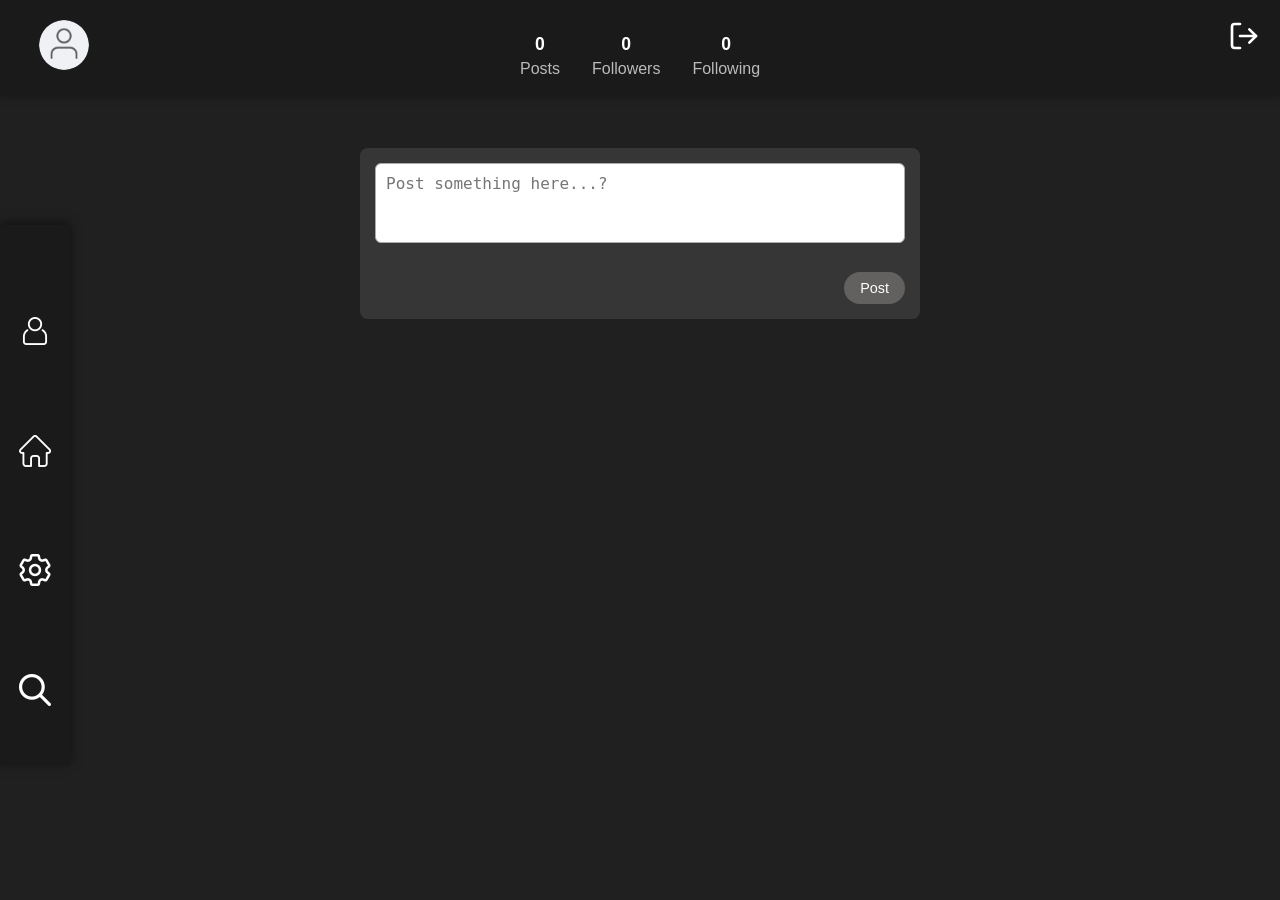
==== home.html @ 0d80cc23 "sidebar done" ====
<!DOCTYPE html>
<html lang="en">
<head>
  <meta charset="UTF-8">
  <meta name="viewport" content="width=device-width, initial-scale=1.0">
  <title>MyApp</title>
  <link rel="stylesheet" href="css/home.css">
</head>

<body class="home-page">

  <header class="home-header">

      <div id="pic-header">
        <a href="profile.html"> <img id="profile-pic" src="media/profile-picture.png"> </a>
        <span id="username-header"></span>
      </div>

      
      <div id="stats-header">
        <div class="stat">
          <span id="posts-count">0</span>
          <p>Posts</p>
        </div>

        <div class="stat">
          <span id="followers-count">0</span>
          <p>Followers</p>
        </div>

        <div class="stat">
          <span id="following-count">0</span>
          <p>Following</p>
        </div>
      </div>
          
      <div id="logout-header">
        <a href="login.html"> <img src="media/log-out.svg"> </a>
      </div>

  </header>
  
  <section>

    <div id="create-post">
      <textarea id="post-input" placeholder="Post something here...?"></textarea>
      <button id="post-button">Post</button>
    </div>

    <div class="feed" id="feed"></div>



  </section>
  
  


  

  <footer>
      <nav id="nav-bars">
      <a href="profile.html"> <img src="media/person.png" class="icon"> </a>
      <a href="home.html"> <img src="media/home.png" class="icon"> </a>
      <a href="setting.html"> <img src="media/setting.png" class="icon"> </a>
      <a href="search.html"> <img src="media/search.png" class="icon"> </a>
        

      </nav>

    </footer>

    <script src="js/home.js"></script>


</body>
</html>
---- css/home.css ----
* {
  margin: 0;
  padding: 0;
  box-sizing: border-box;
}


body {
  font-family: Arial, sans-serif;
  background: #0d0d0dea;
  transition: all ease 250ms;
  line-height: 1.5;
}
.home-page{
  max-width: 600px;
  margin: 0 auto;
  padding: 20px;
}

/********* top header styling *********/
.home-header {
  position: fixed;
  top: 0;
  left: 0;
  background: #1a1a1a;;
  display: flex;
  align-items: center;
  justify-content: center;
  padding: 15px 20px;
  box-shadow: 0 -2px 10px rgba(0,0,0,0.5);
  width: 100%;
  z-index: 1;
}
/********* Top left of home screen *********/
#pic-header{
  display: flex;
  flex-direction: column;
  position: absolute;
  left: 10px;
  
}
#profile-pic{
  width: 50px;
  height: 50px;
  border-radius: 50%;
  cursor: pointer;
  margin-left: 1.8rem;
}
#username-header{
  color: #fff;
  font-weight: bold;
  margin-left: 1rem;
}


/********* center of home screen *********/
#stats-header{
  display: flex;
  gap: 2rem;
  margin-top: 1rem;
}
.stat {
  display: flex;
  flex-direction: column;
  text-align: center;
  color: white;
}
.stat span {
  display: block;
  font-weight: bold;
  font-size: 1.1rem;
}
.stat p {
  font-size: 1rem;
  color: #bbb;
}
#stats-header span { 
  font-weight: bold;
  color: #ffffff;
}

/********* top right of home screen *********/
#logout-header img{
  width: 2rem;
  filter: invert(1);
  position: fixed;
  right: 20px;
  top: 20px;
}
#logout-header img:hover {
  transform: scale(1.1);  
  transition: 0.2s ease;
}


/********* create post styling *********/

#create-post {
  display: flex;
  flex-direction: column;
  gap: 10px;
  padding: 15px;
  border-radius: 8px;
  background-color: #373636;
  margin-top: 8rem;
  margin-bottom: 2rem;
}
#create-post textarea {
  width: 100%;
  min-height: 80px;
  resize: none;
  padding: 10px;
  border-radius: 6px;
  border: 1px solid #aaa;
  font-size: 1rem;
}
#create-post button {
  align-self: flex-end;
  background-color: #636060;
  color: #fff;
  border: none;
  padding: 8px 16px;
  border-radius: 20px;
  cursor: pointer;
  font-size: 0.9em;
  margin-top: 1.2rem;
}
#create-post button:hover {
  background-color: #0d8ddb;
}





/********* feed styling *********/
#feed {
  display: flex;
  flex-direction: column;
  justify-content: center;
  padding-left: 2rem;
  padding-right: 2rem;
}
.post {
  background-color: #373636;
  padding: 15px;
  margin-bottom: 15px;
  border-radius: 8px;
}
.default-pic-post {
  display: block;
  width: 3rem;
  margin-left: 0.8rem;
}
.post-header {
  display: flex;
  justify-content: flex-start;
  gap: 8px;
  font-size: 0.9em;
  color: #ffffff;
  margin-bottom: 8px;
  align-items: center;
}
.post-username {
  font-weight: bold;
  color: #ffffff;
}
.timestamp {
  font-size: 0.8em;
  color: #bbbbbb;
}
.post-content {
  font-size: 1em;
  color: #ffffff;
  margin-top: 8px;
}
.post-actions {
  display: flex;
  gap: 10px;
  margin-top: 10px;
}
.like,
.comment {
  background: none;      
  border: none;                
  cursor: pointer;   
  filter: invert(1);
  z-index: 0;
}
.like:hover img,
.comment:hover img {
  transform: scale(1.1);  
  transition: 0.2s ease;
}



/********** home screen footer **********/
footer {
  position: fixed;
  bottom: 0;
  left: 0;
  width: 100%;
  background-color: #1a1a1a; 
  padding: 12px 0;
  box-shadow: 0 -2px 10px rgba(0,0,0,0.5);
}
#nav-bars{
  display: flex;
  flex-direction: row;
  justify-content: space-around;

}
.icon{
  width: 2rem;
  filter: invert(1);
}
.icon:hover {
  transform: scale(1.1);  
  transition: 0.2s ease;
}




@media screen and (min-width: 700px){

footer{
  position: fixed;
  left: 0;
  height: 60%;
  top: 25%;
  width: 70px;
  padding-top: 50px;
  display: flex;
  flex-direction: column;
}
#nav-bars{
  flex: 1;
  display: flex;
  flex-direction: column;
  align-items: center;
  justify-content: space-around;
}

}
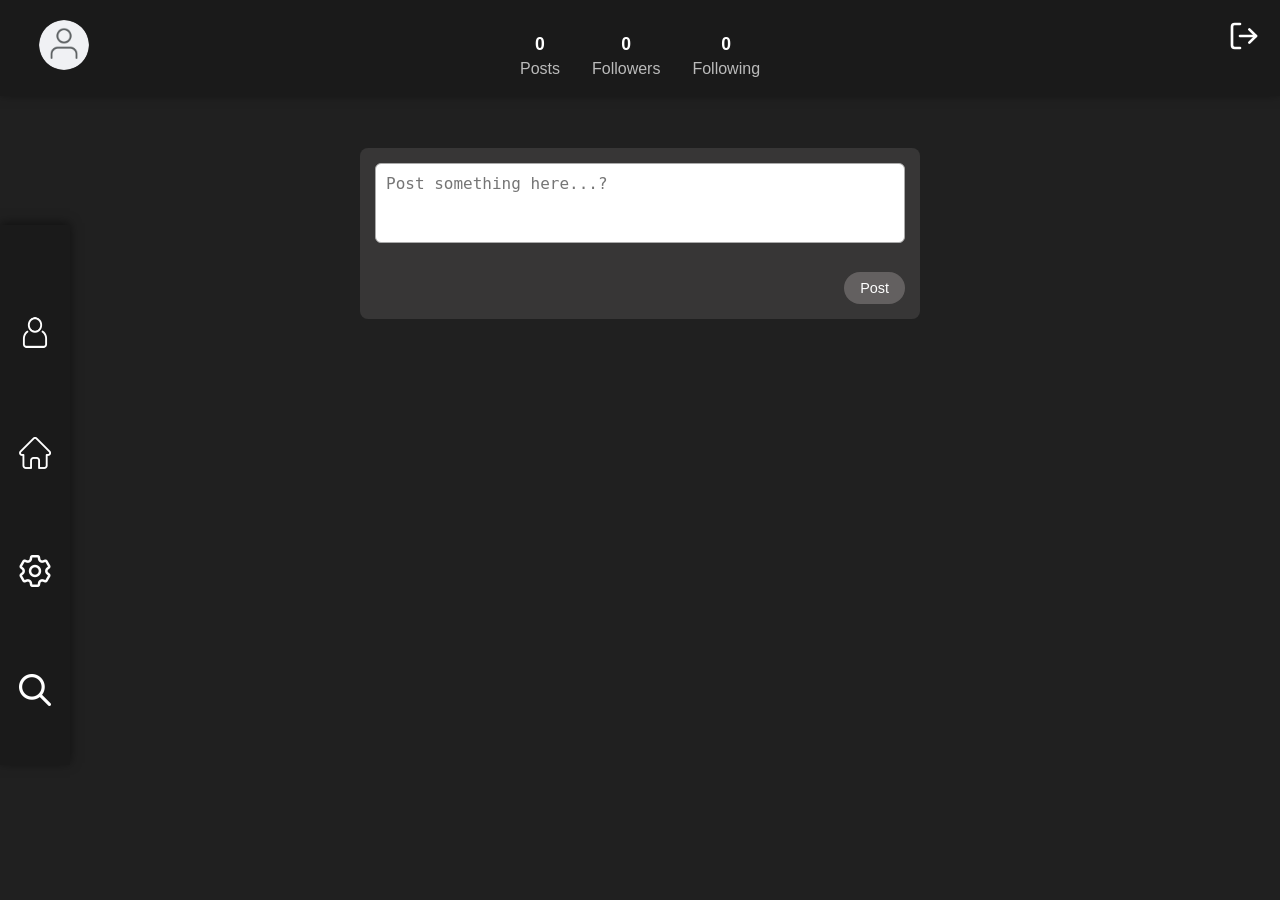
==== commit 704beea5: "update feed" ====
--- a/home.html
+++ b/home.html
@@ -34,9 +34,20 @@
         </div>
       </div>
           
+      <div id="logout-window"> 
+        <div id="logout-popup">
+            <p> Are you sure you want to logout ?</p>
+            <div id="buttons"> 
+              <button id="Yes"> Yes </button> 
+              <button id="No"> No </button>
+            </div>
+        </div>
+      </div>
+      
       <div id="logout-header">
-        <a href="login.html"> <img src="media/log-out.svg"> </a>
+         <img src="media/log-out.svg"> 
       </div>
+      
 
   </header>
   
@@ -60,7 +71,7 @@
 
   <footer>
       <nav id="nav-bars">
-      <a href="profile.html"> <img src="media/person.png" class="icon"> </a>
+      <a href="profile.html"> <img src="media/person.png" class="icon" height="35px"> </a>
       <a href="home.html"> <img src="media/home.png" class="icon"> </a>
       <a href="setting.html"> <img src="media/setting.png" class="icon"> </a>
       <a href="search.html"> <img src="media/search.png" class="icon"> </a>
--- a/css/home.css
+++ b/css/home.css
@@ -80,17 +80,59 @@
 }
 
 /********* top right of home screen *********/
+
 #logout-header img{
   width: 2rem;
   filter: invert(1);
   position: fixed;
   right: 20px;
   top: 20px;
+  cursor: pointer;
 }
 #logout-header img:hover {
   transform: scale(1.1);  
   transition: 0.2s ease;
 }
+#logout-window {
+  display: none;
+  position: fixed;
+  inset: 0;
+  background: rgba(0,0,0,0.6);
+  justify-content: center;
+  align-items: center;
+}
+#logout-popup {
+  background: #2b2b2b;
+  padding: 40px;
+  border-radius: 10px;
+  width: 300px;
+  display: flex;
+  flex-direction: column;
+  gap: 12px;
+}
+#logout-popup p{
+  text-align: center;
+  font-weight: bold;
+  color: #ffffff;
+}
+#buttons {
+  display: flex;
+  justify-content: space-around;
+}
+#Yes, #No{
+  background-color: #636060;
+  color: #fff;
+  border: none;
+  padding: 8px 16px;
+  border-radius: 20px;
+  cursor: pointer;
+  font-size: 0.9em;
+  margin-top: 1.2rem;
+}
+#Yes:hover, #No:hover{
+  background-color: #0d8ddb;
+}
+
 
 
 /********* create post styling *********/
@@ -131,8 +173,6 @@
 
 
 
-
-
 /********* feed styling *********/
 #feed {
   display: flex;
@@ -146,6 +186,7 @@
   padding: 15px;
   margin-bottom: 15px;
   border-radius: 8px;
+  cursor: pointer;
 }
 .default-pic-post {
   display: block;
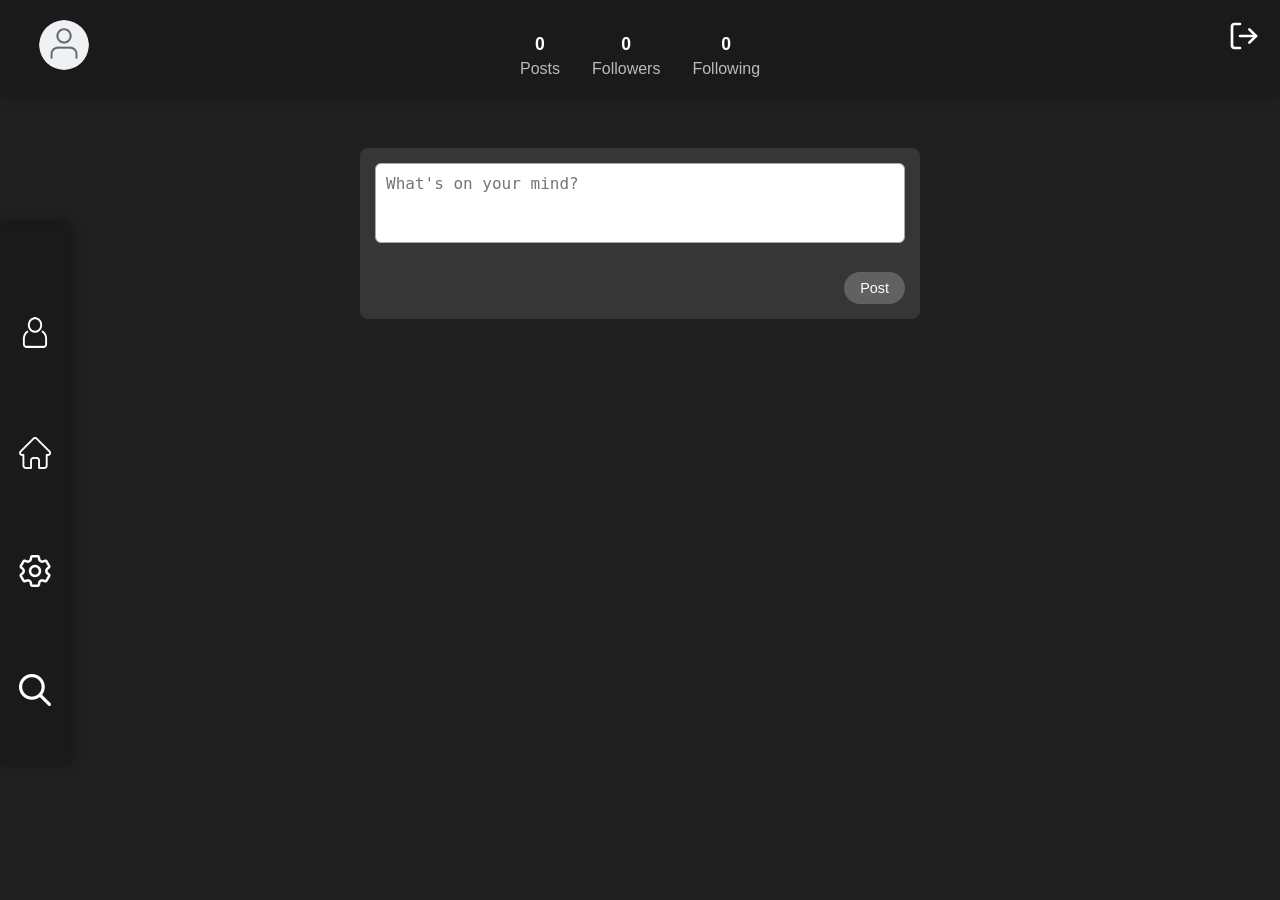
==== commit 7acff20e: "comment script" ====
--- a/home.html
+++ b/home.html
@@ -54,7 +54,7 @@
   <section>
 
     <div id="create-post">
-      <textarea id="post-input" placeholder="Post something here...?"></textarea>
+      <textarea id="post-input" placeholder="What's on your mind?"></textarea>
       <button id="post-button">Post</button>
     </div>
 
--- a/css/home.css
+++ b/css/home.css
@@ -233,6 +233,11 @@
   transform: scale(1.1);  
   transition: 0.2s ease;
 }
+#like-count, #comment-count{
+  vertical-align: super;
+  font-weight: bold;
+  font-size: 1rem;
+}
 
 
 
@@ -250,7 +255,6 @@
   display: flex;
   flex-direction: row;
   justify-content: space-around;
-
 }
 .icon{
   width: 2rem;
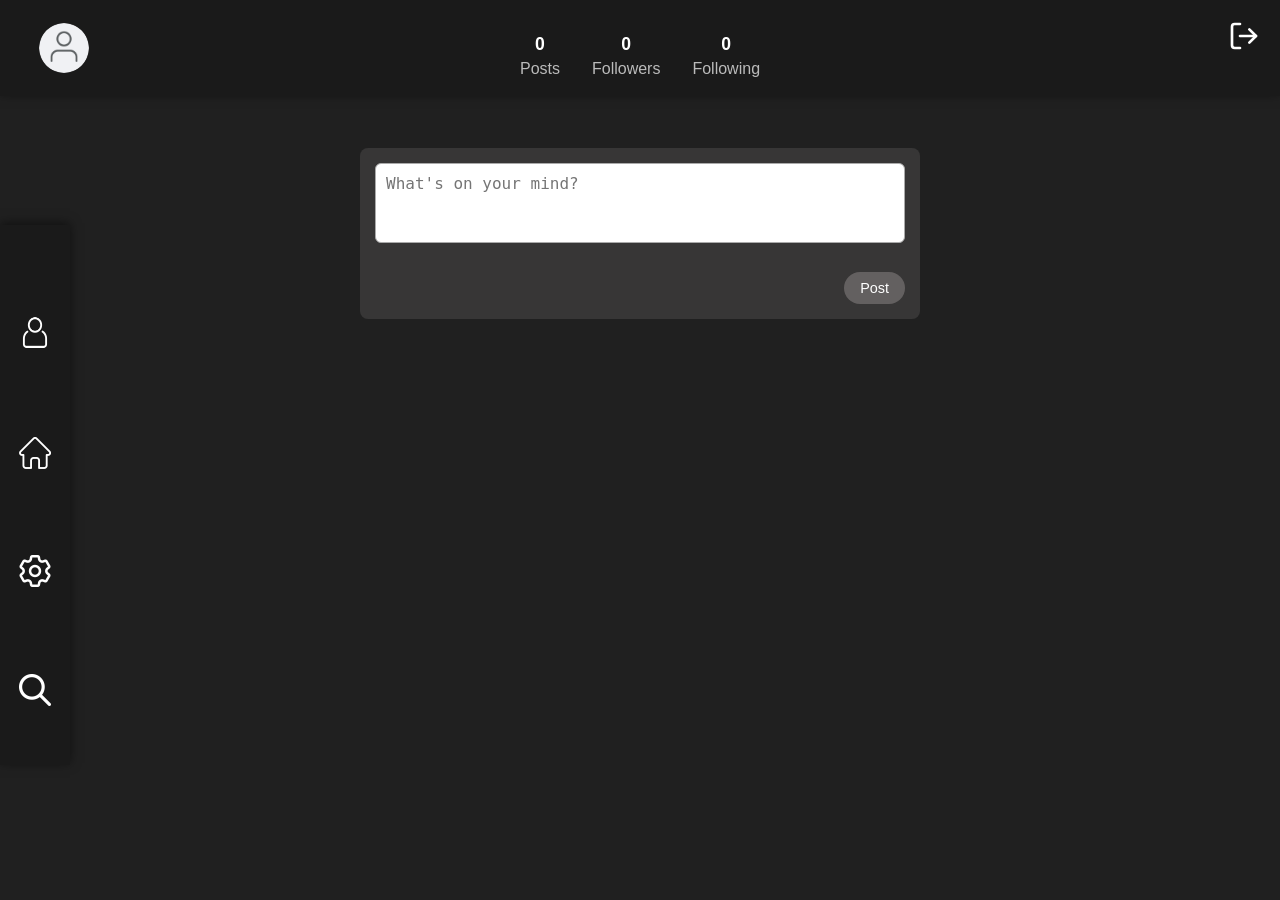
==== commit 638d1a85: "profile updates" ====
--- a/home.html
+++ b/home.html
@@ -12,7 +12,7 @@
   <header class="home-header">
 
       <div id="pic-header">
-        <a href="profile.html"> <img id="profile-pic" src="media/profile-picture.png"> </a>
+        <img id="profile-pic" src="media/profile-picture.png">
         <span id="username-header"></span>
       </div>
 
@@ -52,19 +52,62 @@
   </header>
   
   <section>
-
     <div id="create-post">
       <textarea id="post-input" placeholder="What's on your mind?"></textarea>
       <button id="post-button">Post</button>
     </div>
+  </section>
 
+  <section>
     <div class="feed" id="feed"></div>
+  </section>
 
 
+  <section>
+    <div id="post-window">
+
+      <div id="post-window-content">
+
+        <div id="arrow-back">
+          <img src="media/chevron-left.svg">
+        </div>
+
+        <div class="post-header">
+          <img id="detail-profile-pic" class="default-pic-post">
+          <div>
+            <div id="detail-username" class="post-username"></div>
+            <div id="detail-timestamp" class="timestamp"></div>
+          </div>
+        </div>
+
+        <div id="detail-content" class="box-inside-window"></div>
+
+        <div class="post-actions">
+          <button id="detail-like" class="like"> 
+            <img src="media/heart.svg"> 
+            <span id="like-count">0</span>
+          </button>
+          <button id="detail-comment" class="comment"> 
+            <img src="media/message-circle.svg"> 
+            <span id="comment-count">0</span>
+          </button>
+        </div>
+
+        <div id="comments-section">
+          <p class="comments-title">Comments</p>
+
+            <div id="comments-list"></div>
+
+            <div class="add-comment">
+                <textarea id="comment-input" placeholder="Write a comment..."></textarea>
+                <button id="comment-button">Reply</button>
+          </div>
+        </div>
+
+      </div>
+    </div>
 
   </section>
-  
-  
 
 
   
--- a/css/home.css
+++ b/css/home.css
@@ -37,7 +37,6 @@
   flex-direction: column;
   position: absolute;
   left: 10px;
-  
 }
 #profile-pic{
   width: 50px;
@@ -50,7 +49,9 @@
   color: #fff;
   font-weight: bold;
   margin-left: 1rem;
-}
+  cursor: pointer;
+}
+
 
 
 /********* center of home screen *********/
@@ -206,6 +207,7 @@
   font-weight: bold;
   color: #ffffff;
 }
+
 .timestamp {
   font-size: 0.8em;
   color: #bbbbbb;
@@ -228,8 +230,19 @@
   filter: invert(1);
   z-index: 0;
 }
+.like-count,
+.comment-count{
+  font-weight: bold;
+  font-size: 1rem;
+  vertical-align: super;
+}
 .like:hover img,
-.comment:hover img {
+.comment:hover img,
+#arrow-back:hover img,
+.post-username:hover,
+.default-pic-post:hover,
+#username-header:hover,
+#profile-pic:hover {
   transform: scale(1.1);  
   transition: 0.2s ease;
 }
@@ -238,6 +251,98 @@
   font-weight: bold;
   font-size: 1rem;
 }
+#post-window{
+  display: none;
+  position: fixed;
+  left: 0;
+  top: 0;
+  width: 100%;
+  height: 100%;
+  background-color: rgba(0,0,0,0.7);
+  justify-content: center;
+  align-items: center;
+  z-index: 1000;
+}
+#post-window-content{
+  background-color: #2a2a2a;
+  width: 75%;
+  max-width: 900px;
+  max-height: 85vh;
+  max-width: 500px;
+  overflow-y: auto;
+  padding: 40px;
+  border-radius: 12px;
+  position: relative;
+}
+.box-inside-window{
+  background: #2b2b2b;
+  padding: 20px;      
+  border-radius: 14px;
+  border: 1px solid rgba(255,255,255,0.6); 
+  color: #ffffff;
+}
+#arrow-back{
+  filter: invert(1);
+  margin-bottom: 1rem;
+  cursor: pointer;
+}
+
+#comments-section{
+  display: none;
+  margin-top: 2rem;
+}
+.comments-title {
+  color: white;
+  font-weight: bold;
+  margin-bottom: 0.5rem;
+}
+.comment-box {
+  background-color: #373636;
+  padding: 12px;
+  margin-top: 10px;
+  border-radius: 8px;
+}
+.comment-header {
+  display: flex;
+  align-items: center;
+  gap: 8px;
+  color: #ffffff;
+  margin-bottom: 6px;
+}
+.comment-content {
+  color: #ffffff;
+  font-size: 0.9em;
+}
+.add-comment {
+  display: flex;
+  flex-direction: column;
+  gap: 8px;
+  margin-top: 12px;
+}
+#comment-input {
+  width: 100%;
+  min-height: 60px;
+  padding: 8px;
+  border-radius: 6px;
+  border: none;
+  resize: vertical;
+}
+#comment-button {
+  align-self: flex-end;
+  background-color: #636060;
+  color: #fff;
+  border: none;
+  padding: 8px 16px;
+  border-radius: 20px;
+  cursor: pointer;
+  font-size: 0.9em;
+  margin-top: 0.8rem;
+}
+#comment-button:hover {
+  background-color: #0d8ddb;
+}
+
+
 
 
 
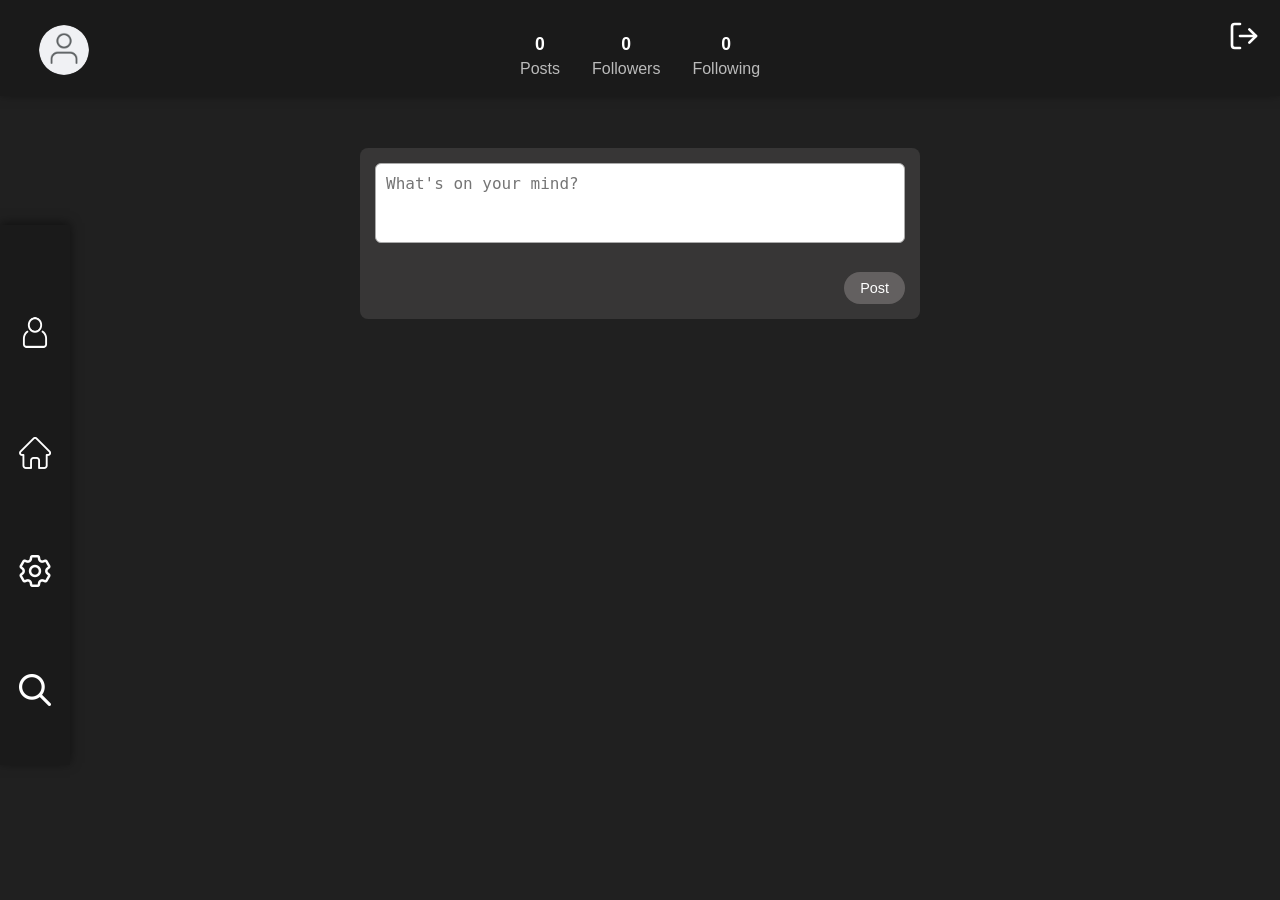
==== commit d41e6f58: "profile header" ====
--- a/home.html
+++ b/home.html
@@ -124,7 +124,7 @@
 
     </footer>
 
-    <script src="js/home.js"></script>
+    <script src="js/script.js"></script>
 
 
 </body>
--- a/css/home.css
+++ b/css/home.css
@@ -44,6 +44,7 @@
   border-radius: 50%;
   cursor: pointer;
   margin-left: 1.8rem;
+  margin-top: 3px;
 }
 #username-header{
   color: #fff;
